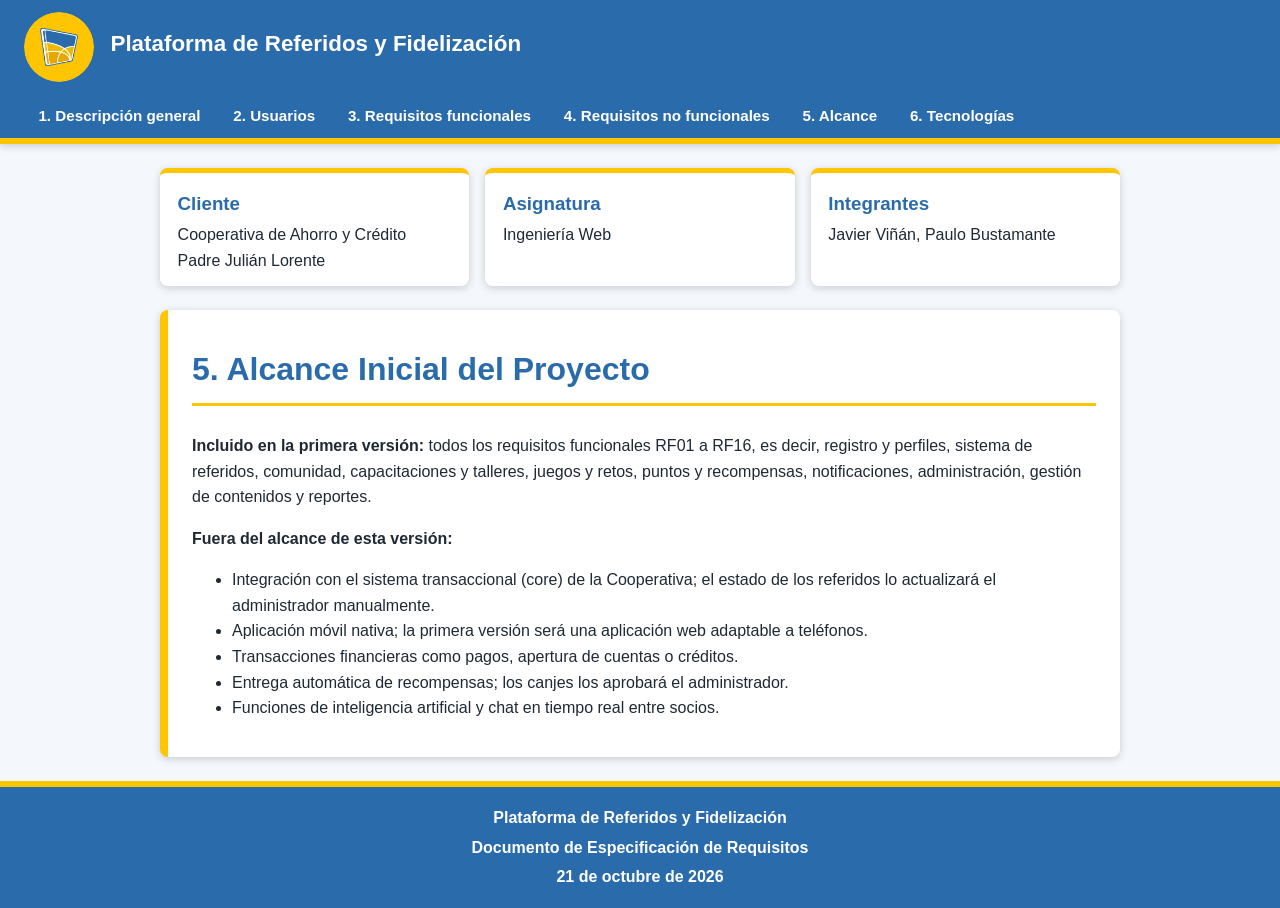
==== secundarias/alcance.html @ 20507266 "Agregar estructura HTML de la plataforma con sus 6 secciones y el logo de la cooperativa" ====
<!DOCTYPE html>
<html lang="es">
<head>
    <meta charset="UTF-8">
    <meta name="viewport" content="width=device-width, initial-scale=1.0">
    <title>5. Alcance Inicial del Proyecto</title>
    <link rel="stylesheet" href="../css/estilos.css">
</head>
<body>
    <header id="encabezado">
        <img src="../img/logo.png" alt="Logo de la Cooperativa Padre Julián Lorente" class="logo">
        <span>Plataforma de Referidos y Fidelización</span>
        <nav>
            <ul>
                <li><a href="../index.html">1. Descripción general</a></li>
                <li><a href="usuarios.html">2. Usuarios</a></li>
                <li><a href="requisitos-funcionales.html">3. Requisitos funcionales</a></li>
                <li><a href="requisitos-no-funcionales.html">4. Requisitos no funcionales</a></li>
                <li><a href="alcance.html">5. Alcance</a></li>
            <li><a href="tecnologias.html">6. Tecnologías</a></li>
            </ul>
        </nav>
    </header>
    <section>
        <aside class="tarjeta">
            <h3>Cliente</h3>
            <p>Cooperativa de Ahorro y Crédito Padre Julián Lorente</p>
        </aside>
        <aside class="tarjeta">
            <h3>Asignatura</h3>
            <p>Ingeniería Web</p>
        </aside>
        <aside class="tarjeta">
            <h3>Integrantes</h3>
            <p>Javier Viñán, Paulo Bustamante</p>
        </aside>
    </section>
    <main>
        <article class="contenido">
            <h1>5. Alcance Inicial del Proyecto</h1>
            <p><strong>Incluido en la primera versión:</strong> todos los requisitos funcionales RF01 a RF16, es decir, registro y perfiles, sistema de referidos, comunidad, capacitaciones y talleres, juegos y retos, puntos y recompensas, notificaciones, administración, gestión de contenidos y reportes.</p>
            <p><strong>Fuera del alcance de esta versión:</strong></p>
            <ul>
                <li>Integración con el sistema transaccional (core) de la Cooperativa; el estado de los referidos lo actualizará el administrador manualmente.</li>
                <li>Aplicación móvil nativa; la primera versión será una aplicación web adaptable a teléfonos.</li>
                <li>Transacciones financieras como pagos, apertura de cuentas o créditos.</li>
                <li>Entrega automática de recompensas; los canjes los aprobará el administrador.</li>
                <li>Funciones de inteligencia artificial y chat en tiempo real entre socios.</li>
            </ul>
        </article>
    </main>
    <footer>
        <h4>Plataforma de Referidos y Fidelización</h4>
        <h4>Documento de Especificación de Requisitos</h4>
        <h4>21 de octubre de 2026</h4>
    </footer>
</body>
</html>
---- css/estilos.css ----
/* Estilos de la Plataforma de Referidos y Fidelización
   Taller HTML - CSS | Ingeniería Web */

/* ===== 1. Variables CSS: colores tomados del logo de la Cooperativa ===== */
:root {
  --azul: #2a6bab;
  --azul-oscuro: #1d4a78;
  --amarillo: #ffc500;
  --fondo: #f4f8fc;
  --texto: #1f2933;
  --sombra: 0 2px 8px rgba(0, 0, 0, 0.18);
}

/* ===== 2. Estilos generales (selectores de etiqueta) ===== */
/* Modelo de caja: el padding y el borde se incluyen dentro del ancho */
* {
  box-sizing: border-box;
}

/* Lo que se define en body lo heredan los demás elementos (herencia) */
body {
  margin: 0;
  font-family: Arial, Helvetica, sans-serif;
  font-size: 1rem;
  line-height: 1.6;
  background-color: var(--fondo);
  color: var(--texto);
}

h1 {
  color: var(--azul);
  font-size: 2rem;
  border-bottom: 3px solid var(--amarillo);
  padding-bottom: 0.5rem;
}

h2,
h3 {
  color: var(--azul-oscuro);
}

/* ===== 3. Encabezado (selector de ID y selector de clase) ===== */
#encabezado {
  background-color: var(--azul);
  color: white;
  padding: 0.75rem 1.5rem 0 1.5rem;
  border-bottom: 6px solid var(--amarillo);
  box-shadow: var(--sombra);
}

.logo {
  width: 70px;
  height: 70px;
  border-radius: 50%;
  vertical-align: middle;
}

#encabezado span {
  font-size: 1.4rem;
  font-weight: bold;
  margin-left: 0.75rem;
}

/* ===== 4. Menú de navegación ===== */
nav ul {
  list-style: none;
  margin: 0.75rem 0 0 0;
  padding: 0;
  display: flex;
  flex-wrap: wrap;
  gap: 0.25rem;
}

nav a {
  display: block;
  padding: 0.6rem 0.9rem;
  color: white;
  text-decoration: none;
  font-weight: bold;
  font-size: 0.95rem;
  border-radius: 6px 6px 0 0;
  transition: background-color 0.2s;
}

nav a:hover {
  background-color: var(--amarillo);
  color: var(--azul-oscuro);
}

/* ===== 5. Datos del proyecto (clase .tarjeta) ===== */
section {
  max-width: 1000px;
  margin: 1.5rem auto 0 auto;
  padding: 0 1.25rem;
  display: flex;
  flex-wrap: wrap;
  gap: 1rem;
}

.tarjeta {
  flex: 1 1 220px;
  background-color: white;
  border-top: 5px solid var(--amarillo);
  border-radius: 8px;
  padding: 0.25rem 1.1rem 0.75rem 1.1rem;
  box-shadow: var(--sombra);
}

.tarjeta h3 {
  color: var(--azul);
  margin: 0.75rem 0 0.25rem 0;
}

.tarjeta p {
  margin: 0;
}

/* ===== 6. Contenido principal (clase .contenido) ===== */
main {
  max-width: 1000px;
  margin: 1.5rem auto;
  padding: 0 1.25rem;
}

.contenido {
  background-color: white;
  border-left: 8px solid var(--amarillo);
  border-radius: 8px;
  padding: 0.5rem 1.5rem 1.25rem 1.5rem;
  margin-bottom: 1.5rem;
  box-shadow: var(--sombra);
  overflow-x: auto;
}

/* ===== 7. Tablas (clase .tabla) ===== */
.tabla {
  width: 100%;
  border-collapse: collapse;
  margin: 0.75rem 0;
}

.tabla th {
  background-color: var(--azul);
  color: white;
  text-align: left;
}

.tabla th,
.tabla td {
  border: 1px solid #b8c4d0;
  padding: 0.6rem;
  vertical-align: top;
  overflow-wrap: break-word;
}

.tabla tr:nth-child(even) td {
  background-color: #eef4fa;
}

/* ===== 8. Pie de página ===== */
footer {
  background-color: var(--azul);
  color: white;
  text-align: center;
  padding: 0.9rem 1.25rem;
  border-top: 6px solid var(--amarillo);
}

footer h4 {
  margin: 0.25rem 0;
}

/* ===== 9. Diseño responsivo ===== */
/* Tabletas */
@media (max-width: 800px) {
  #encabezado {
    padding: 0.75rem 1rem 0 1rem;
  }

  .contenido {
    padding: 0.25rem 1rem 1rem 1rem;
  }
}

/* Teléfonos */
@media (max-width: 600px) {
  #encabezado span {
    display: block;
    margin: 0.5rem 0 0 0;
    font-size: 1.1rem;
  }

  nav ul {
    flex-direction: column;
    gap: 0;
    margin-top: 0.5rem;
  }

  nav a {
    border-radius: 0;
    border-top: 1px solid rgba(255, 255, 255, 0.25);
  }

  h1 {
    font-size: 1.5rem;
  }

  .tabla th,
  .tabla td {
    font-size: 0.875rem;
    padding: 0.4rem;
  }
}
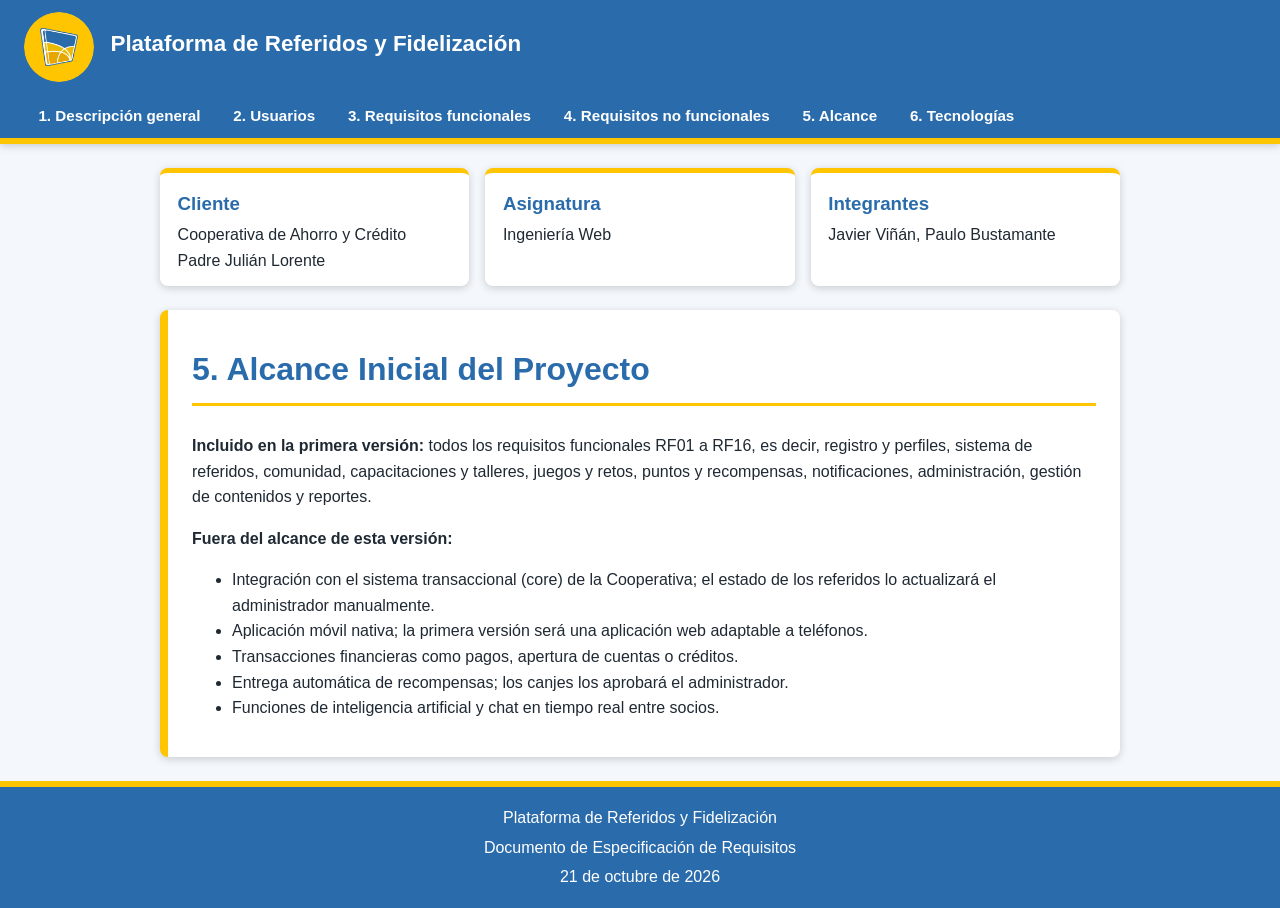
==== commit c35d1e61: "Corregir errores del validador HTML: niveles de títulos y sección sin título" ====
--- a/secundarias/alcance.html
+++ b/secundarias/alcance.html
@@ -21,7 +21,7 @@
             </ul>
         </nav>
     </header>
-    <section>
+    <div class="datos">
         <aside class="tarjeta">
             <h3>Cliente</h3>
             <p>Cooperativa de Ahorro y Crédito Padre Julián Lorente</p>
@@ -34,7 +34,7 @@
             <h3>Integrantes</h3>
             <p>Javier Viñán, Paulo Bustamante</p>
         </aside>
-    </section>
+    </div>
     <main>
         <article class="contenido">
             <h1>5. Alcance Inicial del Proyecto</h1>
@@ -50,9 +50,9 @@
         </article>
     </main>
     <footer>
-        <h4>Plataforma de Referidos y Fidelización</h4>
-        <h4>Documento de Especificación de Requisitos</h4>
-        <h4>21 de octubre de 2026</h4>
+        <p>Plataforma de Referidos y Fidelización</p>
+        <p>Documento de Especificación de Requisitos</p>
+        <p>21 de octubre de 2026</p>
     </footer>
 </body>
 </html>
--- a/css/estilos.css
+++ b/css/estilos.css
@@ -88,7 +88,7 @@
 }
 
 /* ===== 5. Datos del proyecto (clase .tarjeta) ===== */
-section {
+.datos {
   max-width: 1000px;
   margin: 1.5rem auto 0 auto;
   padding: 0 1.25rem;
@@ -166,7 +166,7 @@
   border-top: 6px solid var(--amarillo);
 }
 
-footer h4 {
+footer p {
   margin: 0.25rem 0;
 }
 
